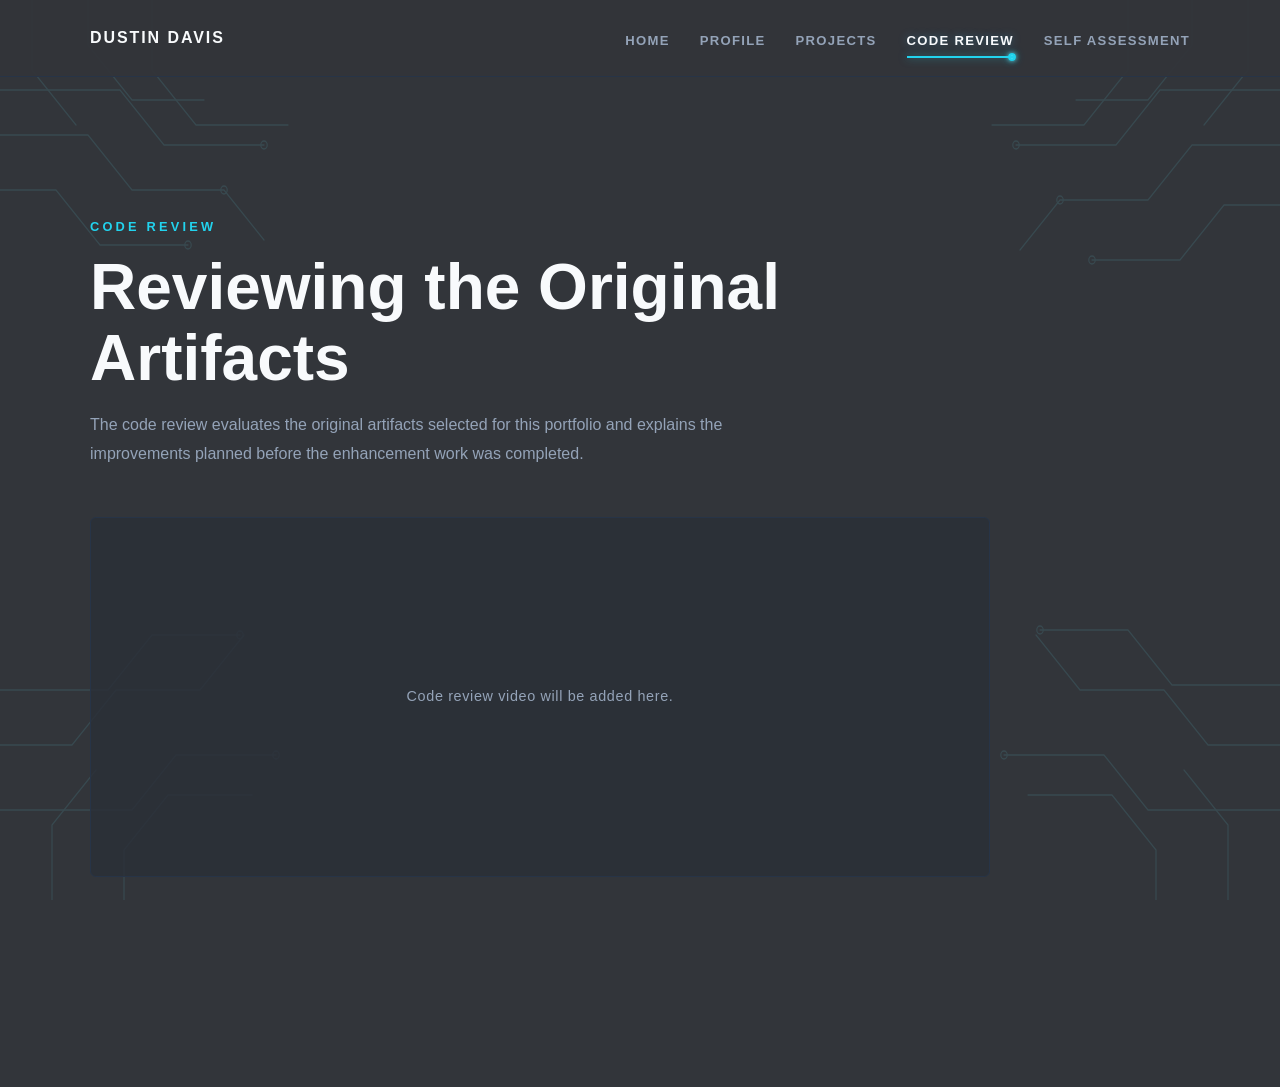
==== code-review.html @ 6fa39c14 "Add code review page and self assessment page" ====
<!DOCTYPE html>
<html lang="en">

<head>
    <meta charset="UTF-8">
    <meta name="viewport" content="width=device-width, initial-scale=1.0">

    <title>Code Review | Dustin Davis</title>

    <link rel="stylesheet" href="assets/css/styles.css">
</head>

<body>

    <!-- Main navigation used across the portfolio -->
    <header class="site-header">
        <div class="header-content">

            <!-- Small site name that stays visible across every page -->
            <a class="site-brand" href="index.html">
                Dustin Davis
            </a>

            <!-- Primary links for the main portfolio sections -->
            <nav class="main-navigation" aria-label="Main navigation">
                <a class="navigation-link" href="index.html">Home</a>
                <a class="navigation-link" href="index.html#profile">Profile</a>
                <a class="navigation-link" href="index.html#projects">Projects</a>
                <a class="navigation-link active" href="code-review.html">
                    Code Review
                </a>
                <a class="navigation-link" href="self-assessment.html">
                    Self Assessment
                </a>
            </nav>

        </div>
    </header>


    <main class="site-shell">

        <!-- Introduction to the capstone code review -->
        <section class="code-review-section">

            <div class="section-heading">

                <p class="system-label">
                    Code Review
                </p>

                <h1>
                    Reviewing the Original Artifacts
                </h1>

                <p class="section-description">
                    The code review evaluates the original artifacts selected
                    for this portfolio and explains the improvements planned
                    before the enhancement work was completed.
                </p>

            </div>

            <!-- The final code review video will be added here -->
            <div class="code-review-content">

                <p class="code-review-status">
                    Code review video will be added here.
                </p>

            </div>

        </section>

    </main>


    <script src="assets/js/main.js"></script>

</body>

</html>
---- assets/css/styles.css ----
/*================================================
    PROJECT ARCHIVE

    Main stylesheet for the ePortfolio.
    The sections are separated so the layout
    is easier to update as the site grows.
================================================*/


/*================================================
    Theme Colors

    Keeping the main colors in one place makes
    it easier to adjust the full site later.
================================================*/

:root {
    --background: #32353a;
    --panel: #161b22;
    --panel-border: #273447;

    --primary: #38bdf8;
    --secondary: #2563eb;
    --accent: #22d3ee;

    --text: #f8fafc;
    --muted: #94a3b8;
}


/*================================================
    Browser Reset

    Remove the default spacing so the layout
    starts from the same baseline in each browser.
================================================*/

* {
    margin: 0;
    padding: 0;
    box-sizing: border-box;
}


/*================================================
    Base Page Styling

    This sets the main background, text color,
    and default font used throughout the site.
================================================*/

body {
    min-height: 100vh;

    /* Keep the circuit design subtle so it does not compete with the content */
    background-color: var(--background);
    background-image: url("../images/circuit-background.svg");
    background-position: center top;
    background-repeat: no-repeat;
    background-size: 100% 100%;
    background-attachment: fixed;

    color: var(--text);
    font-family: Arial, Helvetica, sans-serif;
    line-height: 1.6;
}


/*================================================
    Main Page Container

    This keeps the page content centered and
    prevents it from stretching too wide.
================================================*/

.site-shell {
    width: min(1100px, calc(100% - 48px));
    margin: 0 auto;
    padding: 100px 0;
}


/*================================================
    Project Archive Label

    This small label introduces the visual theme
    before the main heading.
================================================*/

.system-label {
    color: var(--accent);
    font-size: 0.8rem;
    font-weight: bold;
    letter-spacing: 0.2rem;
    text-transform: uppercase;
}


/*================================================
    Main Heading

    This is the largest text on the page and will
    be used as the main introduction for the site.
================================================*/

h1 {
    margin-top: 15px;
    font-size: 4rem;
    line-height: 1.1;
}


/*================================================
    Introductory Text

    The lighter text color keeps this readable
    without competing with the main heading.
================================================*/

.intro-text {
    max-width: 700px;
    margin-top: 25px;
    color: var(--muted);
    line-height: 1.8;
}


/*================================================
    Site Header

    The header stays simple so visitors can quickly
    find the main sections of the portfolio.
================================================*/

.site-header {
    width: 100%;
    border-bottom: 1px solid var(--panel-border);
    background: rgba(50, 53, 58, 0.96);
}


/* Keep the navigation aligned with the rest of the page content */
.header-content {
    display: flex;
    align-items: center;
    justify-content: space-between;

    width: min(1100px, calc(100% - 48px));
    min-height: 76px;
    margin: 0 auto;
}


/* Use the name as the site identifier instead of adding a separate logo */
.site-brand {
    color: var(--text);
    font-size: 1rem;
    font-weight: bold;
    letter-spacing: 0.12rem;
    text-decoration: none;
    text-transform: uppercase;
}


/* Keep the main links together on the right side of the header */
.main-navigation {
    display: flex;
    align-items: center;
    gap: 30px;
}


/* Each navigation link has room underneath for the circuit line */
.navigation-link {
    position: relative;
    padding: 28px 0 24px;

    color: var(--muted);
    font-size: 0.82rem;
    font-weight: bold;
    letter-spacing: 0.08rem;
    text-decoration: none;
    text-transform: uppercase;

    transition:
        color 200ms ease,
        text-shadow 200ms ease;
}


/* Draw the circuit trace underneath the selected or hovered link */
.navigation-link::after {
    position: absolute;
    right: 0;
    bottom: 17px;
    left: 0;

    height: 2px;

    background: var(--accent);
    box-shadow: 0 0 8px rgba(34, 211, 238, 0.55);

    content: "";
    transform: scaleX(0);
    transform-origin: left;
    transition: transform 250ms ease;
}


/* Add a small connection point at the end of the circuit trace */
.navigation-link::before {
    position: absolute;
    right: -2px;
    bottom: 14px;

    width: 4px;
    height: 4px;

    border: 2px solid var(--accent);
    border-radius: 50%;
    background: radial-gradient(
        circle,
        #e0faff 0%,
        #67e8f9 35%,
        var(--accent) 70%
    );

    content: "";
    opacity: 0;
    transition: opacity 150ms ease 150ms;
}

/* Add a small glowing connection point at the end of the circuit trace */
.navigation-link::before {
    position: absolute;
    right: -2px;
    bottom: 14px;

    width: 4px;
    height: 4px;

    border: 2px solid var(--accent);
    border-radius: 50%;

    background: radial-gradient(
        circle,
        #e0faff 0%,
        #67e8f9 35%,
        var(--accent) 70%
    );

    box-shadow:
        0 0 4px rgba(103, 232, 249, 0.8),
        0 0 8px rgba(34, 211, 238, 0.45);

    content: "";
    opacity: 0;
    transition: opacity 150ms ease 150ms;
}

/* Light the circuit line when the link is active or selected */
.navigation-link:hover,
.navigation-link:focus-visible,
.navigation-link.active {
    color: var(--text);
    text-shadow: 0 0 8px rgba(56, 189, 248, 0.35);
}

.navigation-link:hover::after,
.navigation-link:focus-visible::after,
.navigation-link.active::after {
    transform: scaleX(1);
}

.navigation-link:hover::before,
.navigation-link:focus-visible::before,
.navigation-link.active::before {
    opacity: 1;
}


/*================================================
    Small Screen Navigation

    Allow the header to wrap instead of letting
    the links run outside the screen.
================================================*/

@media (max-width: 800px) {

    .header-content {
        align-items: flex-start;
        flex-direction: column;
        padding: 20px 0;
    }

    .main-navigation {
        flex-wrap: wrap;
        gap: 8px 22px;
        margin-top: 12px;
    }

    .navigation-link {
        padding: 10px 0 14px;
    }

    .navigation-link::after {
        bottom: 7px;
    }

    .navigation-link::before {
        bottom: 4px;
    }

}


/*================================================
    Home Page Introduction

    This section introduces who I am before
    directing visitors into the project archive.
================================================*/

.hero-section {
    max-width: 850px;
}


/* Keep the professional roles visible without competing with the name */
.hero-roles {
    display: flex;
    flex-wrap: wrap;
    gap: 10px;

    margin-top: 18px;

    color: var(--primary);
    font-size: 1.15rem;
    font-weight: bold;
    letter-spacing: 0.05rem;
}


/* Keep the main action buttons together below the introduction */
.hero-actions {
    display: flex;
    flex-wrap: wrap;
    gap: 18px;

    margin-top: 36px;
}


/* Shared button styling keeps both actions consistent */
.primary-button,
.secondary-button {
    position: relative;
    display: inline-flex;
    align-items: center;
    justify-content: center;

    min-height: 48px;
    padding: 0 24px;

    border: 1px solid var(--accent);
    border-radius: 4px;

    font-size: 0.82rem;
    font-weight: bold;
    letter-spacing: 0.08rem;
    text-decoration: none;
    text-transform: uppercase;

    transition:
        background 200ms ease,
        color 200ms ease,
        box-shadow 200ms ease,
        transform 200ms ease;
}


/* The primary action gets the stronger visual treatment */
.primary-button {
    background: var(--accent);
    color: #1f252b;
}


/* The secondary action stays quieter until it is selected */
.secondary-button {
    background: transparent;
    color: var(--text);
}


/* Lift the buttons slightly so the interaction feels responsive */
.primary-button:hover,
.primary-button:focus-visible,
.secondary-button:hover,
.secondary-button:focus-visible {
    transform: translateY(-2px);
    box-shadow: 0 0 14px rgba(34, 211, 238, 0.3);
}

.secondary-button:hover,
.secondary-button:focus-visible {
    background: rgba(34, 211, 238, 0.08);
}


/* Stack the actions on narrow screens so they stay easy to select */
@media (max-width: 600px) {

    .hero-actions {
        align-items: stretch;
        flex-direction: column;
    }

    .primary-button,
    .secondary-button {
        width: 100%;
    }

}


/*================================================
    Operator Profile

    This section gives visitors a quick overview
    of my background, experience, and current goals.
================================================*/

.profile-section {
    padding: 110px 0;
}


/* Keep section headings consistent throughout the portfolio */
.section-heading {
    max-width: 760px;
    margin-bottom: 42px;
}

.section-heading h2 {
    margin-top: 14px;

    font-size: clamp(2rem, 4vw, 3rem);
    line-height: 1.2;
}


/* Split the profile into a summary and quick reference details */
.profile-grid {
    display: grid;
    grid-template-columns: minmax(0, 1.25fr) minmax(280px, 0.75fr);
    gap: 42px;
}


/* Keep the profile paragraphs readable without stretching too wide */
.profile-summary {
    max-width: 720px;
}

.profile-summary p {
    color: var(--muted);
    line-height: 1.8;
}

.profile-summary p + p {
    margin-top: 18px;
}


/* Display key profile details in a clean console-style panel */
.profile-details {
    padding: 28px;

    border: 1px solid var(--panel-border);
    border-radius: 6px;
    background: rgba(42, 47, 56, 0.78);
}


/* Separate each detail without making the panel feel crowded */
.profile-item {
    display: flex;
    flex-direction: column;
    gap: 6px;

    padding: 18px 0;
    border-bottom: 1px solid var(--panel-border);
}

.profile-item:first-child {
    padding-top: 0;
}

.profile-item:last-child {
    padding-bottom: 0;
    border-bottom: 0;
}


/* Use the label as a small console heading */
.profile-label {
    color: var(--accent);
    font-size: 0.72rem;
    font-weight: bold;
    letter-spacing: 0.12rem;
    text-transform: uppercase;
}

.profile-value {
    color: var(--text);
    font-size: 1rem;
}


/* Stack the profile sections when there is not enough horizontal space */
@media (max-width: 850px) {

    .profile-grid {
        grid-template-columns: 1fr;
    }

}


/*================================================
    Project Archive

    These cards provide a quick overview of the
    three projects included in the final portfolio.
================================================*/

.projects-section {
    padding: 110px 0;
}


/* Add a little supporting text below the section heading */
.section-description {
    max-width: 720px;
    margin-top: 18px;

    color: var(--muted);
    line-height: 1.8;
}


/* Keep all three projects evenly spaced across larger screens */
.project-grid {
    display: grid;
    grid-template-columns: repeat(3, minmax(0, 1fr));
    gap: 24px;
}


/* Each project is treated like its own archive entry */
.project-card {
    display: flex;
    flex-direction: column;

    min-height: 370px;
    padding: 28px;

    border: 1px solid var(--panel-border);
    border-radius: 6px;
    background: rgba(42, 47, 56, 0.82);

    transition:
        border-color 200ms ease,
        box-shadow 200ms ease,
        transform 200ms ease;
}


/* Give the card a small response when someone moves over it */
.project-card:hover {
    border-color: var(--accent);
    box-shadow: 0 0 18px rgba(34, 211, 238, 0.12);
    transform: translateY(-4px);
}


/* Number and category work like archive metadata */
.project-card-header {
    display: flex;
    align-items: center;
    justify-content: space-between;
    gap: 16px;

    margin-bottom: 26px;
}

.project-number {
    color: var(--accent);
    font-size: 1.2rem;
    font-weight: bold;
}

.project-category {
    color: var(--muted);
    font-size: 0.68rem;
    font-weight: bold;
    letter-spacing: 0.08rem;
    text-align: right;
    text-transform: uppercase;
}


/* Keep project titles easy to find while scanning the page */
.project-card h3 {
    margin-bottom: 18px;

    color: var(--text);
    font-size: 1.5rem;
}


/* Let the description take the available space so links stay aligned */
.project-card p {
    flex-grow: 1;

    color: var(--muted);
    line-height: 1.75;
}


/* Simple circuit-style link at the bottom of each card */
.project-link {
    position: relative;

    align-self: flex-start;

    margin-top: 28px;
    padding-bottom: 7px;

    color: var(--accent);
    font-size: 0.78rem;
    font-weight: bold;
    letter-spacing: 0.08rem;
    text-decoration: none;
    text-transform: uppercase;
}


/* Reuse the circuit line idea from the navigation */
.project-link::after {
    position: absolute;
    right: 0;
    bottom: 0;
    left: 0;

    height: 2px;

    background: var(--accent);
    box-shadow: 0 0 8px rgba(34, 211, 238, 0.45);

    content: "";
    transform: scaleX(0);
    transform-origin: left;
    transition: transform 200ms ease;
}

.project-link:hover::after,
.project-link:focus-visible::after {
    transform: scaleX(1);
}


/* Drop to one column when the cards no longer have enough room */
@media (max-width: 900px) {

    .project-grid {
        grid-template-columns: 1fr;
    }

    .project-card {
        min-height: auto;
    }

}


/*================================================
    Professional Self Assessment

    This page provides space for the full reflection
    without making the home page too crowded.
================================================*/

.assessment-section {
    padding: 40px 0 110px;
}


/* Keep the assessment comfortable to read on larger screens */
.assessment-content {
    max-width: 850px;
    margin-top: 48px;
    padding: 36px;

    border: 1px solid var(--panel-border);
    border-radius: 6px;
    background: rgba(42, 47, 56, 0.82);
}

.assessment-content p {
    color: var(--muted);
    line-height: 1.9;
}


/* Reduce the panel spacing on smaller screens */
@media (max-width: 600px) {

    .assessment-content {
        padding: 24px;
    }

}


/*================================================
    Code Review

    This page will contain the capstone code review
    and supporting information for the three artifacts.
================================================*/

.code-review-section {
    padding: 40px 0 110px;
}


/* Reserve a clear area for the final code review video */
.code-review-content {
    display: flex;
    align-items: center;
    justify-content: center;

    min-height: 360px;
    max-width: 900px;
    margin-top: 48px;
    padding: 36px;

    border: 1px solid var(--panel-border);
    border-radius: 6px;
    background: rgba(42, 47, 56, 0.82);
}


/* Temporary message until the final video is connected */
.code-review-status {
    color: var(--muted);
    font-size: 0.9rem;
    letter-spacing: 0.04rem;
    text-align: center;
}
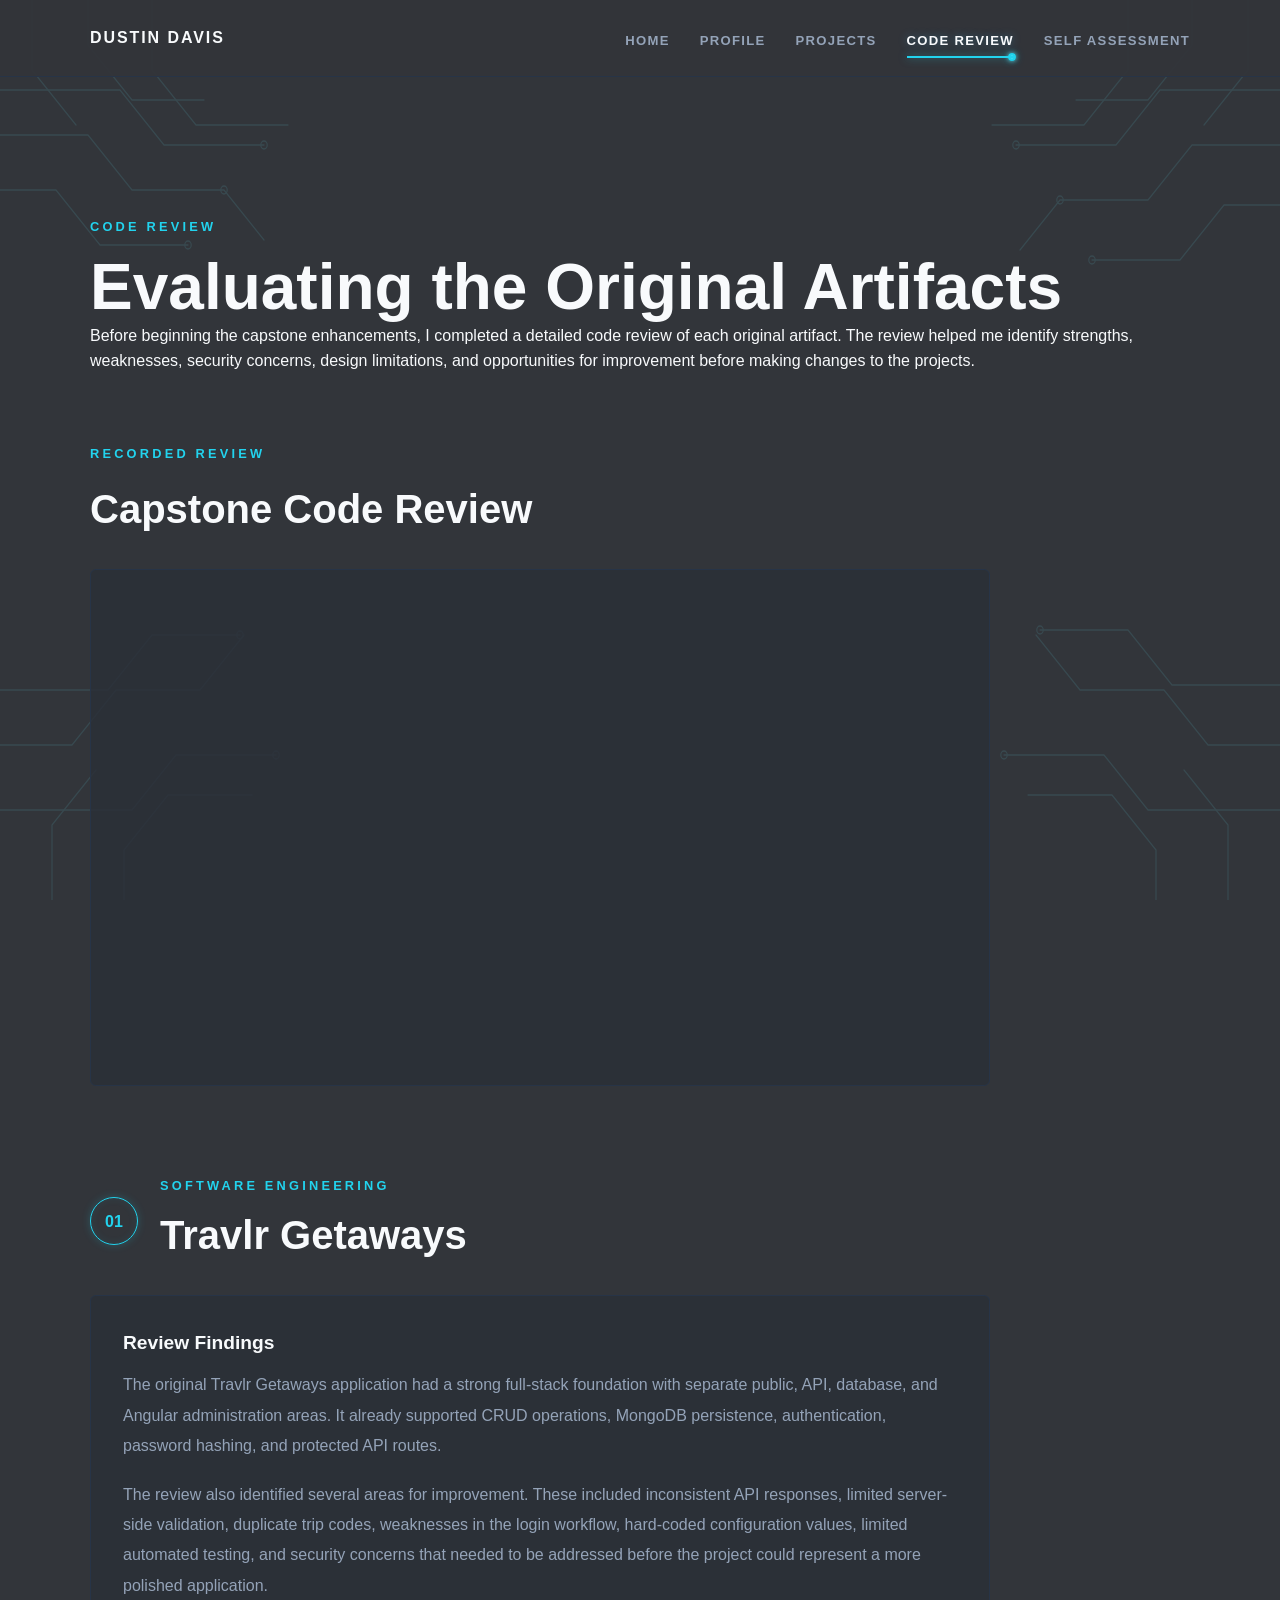
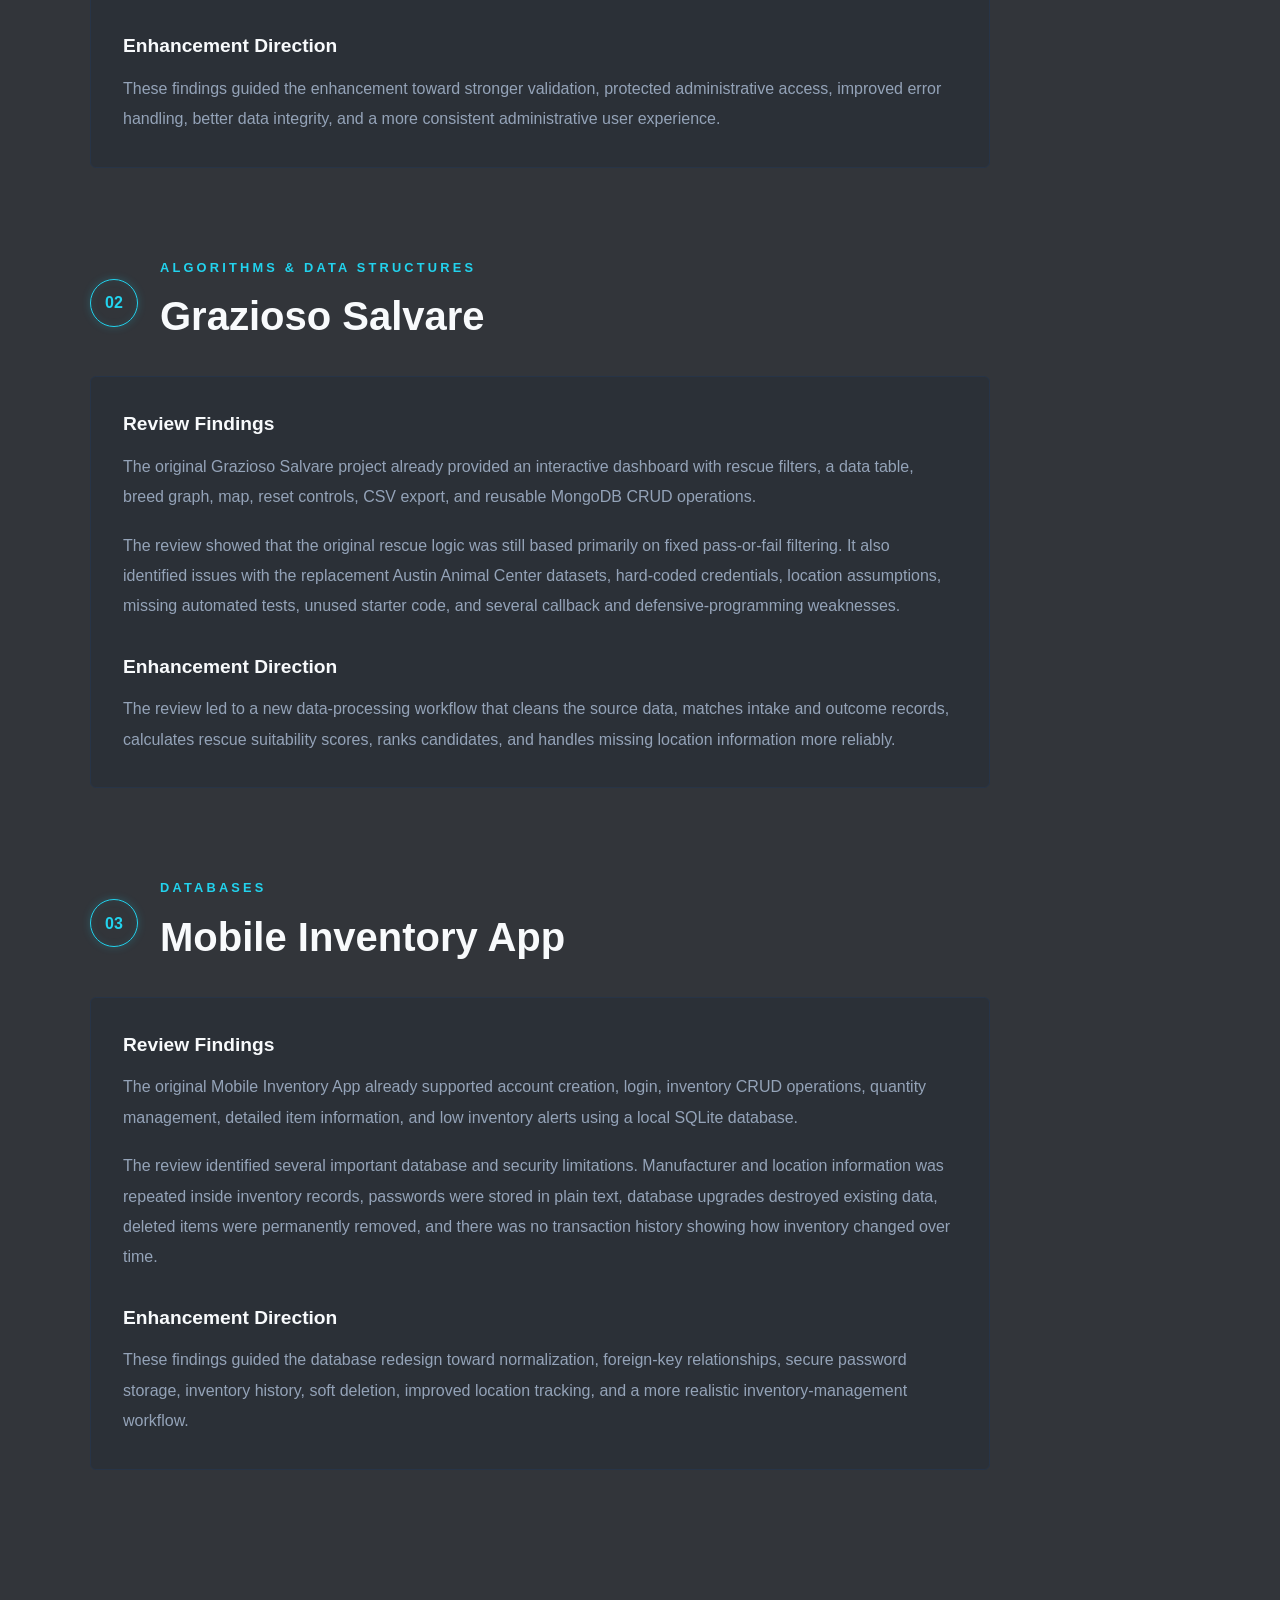
==== commit 2f2beccb: "Build artifact pages and code review section" ====
--- a/code-review.html
+++ b/code-review.html
@@ -8,11 +8,20 @@
     <title>Code Review | Dustin Davis</title>
 
     <link rel="stylesheet" href="assets/css/styles.css">
+    <link rel="stylesheet" href="assets/css/code-review.css">
 </head>
 
 <body>
 
-    <!-- Main navigation used across the portfolio -->
+
+    <!--================================================
+        Main Navigation
+
+        Shared navigation used across the portfolio.
+    ================================================-->
+
+    <!-- #region MAIN NAVIGATION -->
+
     <header class="site-header">
         <div class="header-content">
 
@@ -23,24 +32,47 @@
 
             <!-- Primary links for the main portfolio sections -->
             <nav class="main-navigation" aria-label="Main navigation">
-                <a class="navigation-link" href="index.html">Home</a>
-                <a class="navigation-link" href="index.html#profile">Profile</a>
-                <a class="navigation-link" href="index.html#projects">Projects</a>
+
+                <a class="navigation-link" href="index.html">
+                    Home
+                </a>
+
+                <a class="navigation-link" href="index.html#profile">
+                    Profile
+                </a>
+
+                <a class="navigation-link" href="index.html#projects">
+                    Projects
+                </a>
+
                 <a class="navigation-link active" href="code-review.html">
                     Code Review
                 </a>
+
                 <a class="navigation-link" href="self-assessment.html">
                     Self Assessment
                 </a>
+
             </nav>
 
         </div>
     </header>
 
+    <!-- #endregion -->
+
 
     <main class="site-shell">
 
-        <!-- Introduction to the capstone code review -->
+
+        <!--================================================
+            Code Review Introduction
+
+            This section explains the purpose of the code
+            review and how it guided the capstone enhancements.
+        ================================================-->
+
+        <!-- #region CODE REVIEW INTRODUCTION -->
+
         <section class="code-review-section">
 
             <div class="section-heading">
@@ -50,33 +82,295 @@
                 </p>
 
                 <h1>
-                    Reviewing the Original Artifacts
+                    Evaluating the Original Artifacts
                 </h1>
 
                 <p class="section-description">
-                    The code review evaluates the original artifacts selected
-                    for this portfolio and explains the improvements planned
-                    before the enhancement work was completed.
+                    Before beginning the capstone enhancements, I completed a
+                    detailed code review of each original artifact. The review
+                    helped me identify strengths, weaknesses, security concerns,
+                    design limitations, and opportunities for improvement before
+                    making changes to the projects.
                 </p>
 
             </div>
 
-            <!-- The final code review video will be added here -->
-            <div class="code-review-content">
-
-                <p class="code-review-status">
-                    Code review video will be added here.
+            <!-- #endregion -->
+
+
+            <!--================================================
+                Code Review Video
+
+                The recorded code review walks through the
+                original artifacts and planned improvements.
+            ================================================-->
+
+            <!-- #region CODE REVIEW VIDEO -->
+
+            <section class="review-video-section">
+
+                <p class="system-label">
+                    Recorded Review
                 </p>
 
-            </div>
+                <h2>
+                    Capstone Code Review
+                </h2>
+
+                <div class="code-review-content">
+
+                    <iframe class="code-review-video" src="https://www.youtube.com/embed/n9FA2oyy4iw"
+                        title="Milestone One Capstone Code Review"
+                        allow="accelerometer; autoplay; clipboard-write; encrypted-media; gyroscope; picture-in-picture; web-share"
+                        allowfullscreen>
+                    </iframe>
+
+                </div>
+
+            </section>
+
+            <!-- #endregion -->
+
+
+            <!--================================================
+                Travlr Getaways Review
+
+                Main findings from the software engineering
+                review of the original Travlr application.
+            ================================================-->
+
+            <!-- #region TRAVLR CODE REVIEW -->
+
+            <section class="artifact-review">
+
+                <div class="artifact-review-heading">
+
+                    <span class="review-number">
+                        01
+                    </span>
+
+                    <div>
+
+                        <p class="system-label">
+                            Software Engineering
+                        </p>
+
+                        <h2>
+                            Travlr Getaways
+                        </h2>
+
+                    </div>
+
+                </div>
+
+                <div class="review-panel">
+
+                    <h3>
+                        Review Findings
+                    </h3>
+
+                    <p>
+                        The original Travlr Getaways application had a strong
+                        full-stack foundation with separate public, API,
+                        database, and Angular administration areas. It already
+                        supported CRUD operations, MongoDB persistence,
+                        authentication, password hashing, and protected API
+                        routes.
+                    </p>
+
+                    <p>
+                        The review also identified several areas for
+                        improvement. These included inconsistent API responses,
+                        limited server-side validation, duplicate trip codes,
+                        weaknesses in the login workflow, hard-coded
+                        configuration values, limited automated testing, and
+                        security concerns that needed to be addressed before
+                        the project could represent a more polished
+                        application.
+                    </p>
+
+                    <h3>
+                        Enhancement Direction
+                    </h3>
+
+                    <p>
+                        These findings guided the enhancement toward stronger
+                        validation, protected administrative access, improved
+                        error handling, better data integrity, and a more
+                        consistent administrative user experience.
+                    </p>
+
+                </div>
+
+            </section>
+
+            <!-- #endregion -->
+
+
+            <!--================================================
+                Grazioso Salvare Review
+
+                Main findings from the algorithms and data
+                structures review of the original dashboard.
+            ================================================-->
+
+            <!-- #region GRAZIOSO CODE REVIEW -->
+
+            <section class="artifact-review">
+
+                <div class="artifact-review-heading">
+
+                    <span class="review-number">
+                        02
+                    </span>
+
+                    <div>
+
+                        <p class="system-label">
+                            Algorithms &amp; Data Structures
+                        </p>
+
+                        <h2>
+                            Grazioso Salvare
+                        </h2>
+
+                    </div>
+
+                </div>
+
+                <div class="review-panel">
+
+                    <h3>
+                        Review Findings
+                    </h3>
+
+                    <p>
+                        The original Grazioso Salvare project already provided
+                        an interactive dashboard with rescue filters, a data
+                        table, breed graph, map, reset controls, CSV export,
+                        and reusable MongoDB CRUD operations.
+                    </p>
+
+                    <p>
+                        The review showed that the original rescue logic was
+                        still based primarily on fixed pass-or-fail filtering.
+                        It also identified issues with the replacement Austin
+                        Animal Center datasets, hard-coded credentials,
+                        location assumptions, missing automated tests, unused
+                        starter code, and several callback and
+                        defensive-programming weaknesses.
+                    </p>
+
+                    <h3>
+                        Enhancement Direction
+                    </h3>
+
+                    <p>
+                        The review led to a new data-processing workflow that
+                        cleans the source data, matches intake and outcome
+                        records, calculates rescue suitability scores, ranks
+                        candidates, and handles missing location information
+                        more reliably.
+                    </p>
+
+                </div>
+
+            </section>
+
+            <!-- #endregion -->
+
+
+            <!--================================================
+                Mobile Inventory App Review
+
+                Main findings from the database review of
+                the original Android inventory application.
+            ================================================-->
+
+            <!-- #region MOBILE INVENTORY CODE REVIEW -->
+
+            <section class="artifact-review">
+
+                <div class="artifact-review-heading">
+
+                    <span class="review-number">
+                        03
+                    </span>
+
+                    <div>
+
+                        <p class="system-label">
+                            Databases
+                        </p>
+
+                        <h2>
+                            Mobile Inventory App
+                        </h2>
+
+                    </div>
+
+                </div>
+
+                <div class="review-panel">
+
+                    <h3>
+                        Review Findings
+                    </h3>
+
+                    <p>
+                        The original Mobile Inventory App already supported
+                        account creation, login, inventory CRUD operations,
+                        quantity management, detailed item information, and
+                        low inventory alerts using a local SQLite database.
+                    </p>
+
+                    <p>
+                        The review identified several important database and
+                        security limitations. Manufacturer and location
+                        information was repeated inside inventory records,
+                        passwords were stored in plain text, database upgrades
+                        destroyed existing data, deleted items were
+                        permanently removed, and there was no transaction
+                        history showing how inventory changed over time.
+                    </p>
+
+                    <h3>
+                        Enhancement Direction
+                    </h3>
+
+                    <p>
+                        These findings guided the database redesign toward
+                        normalization, foreign-key relationships, secure
+                        password storage, inventory history, soft deletion,
+                        improved location tracking, and a more realistic
+                        inventory-management workflow.
+                    </p>
+
+                </div>
+
+            </section>
+
+            <!-- #endregion -->
+
 
         </section>
 
     </main>
 
 
+    <!--================================================
+        JavaScript
+
+        Shared site functionality is loaded here.
+    ================================================-->
+
+    <!-- #region JAVASCRIPT -->
+
     <script src="assets/js/main.js"></script>
 
+    <!-- #endregion -->
+
+
 </body>
 
 </html>
--- a/assets/css/styles.css
+++ b/assets/css/styles.css
@@ -13,6 +13,8 @@
     Keeping the main colors in one place makes
     it easier to adjust the full site later.
 ================================================*/
+
+/* #region THEME COLORS */
 
 :root {
     --background: #32353a;
@@ -27,6 +29,7 @@
     --muted: #94a3b8;
 }
 
+/* #endregion */
 
 /*================================================
     Browser Reset
@@ -34,6 +37,8 @@
     Remove the default spacing so the layout
     starts from the same baseline in each browser.
 ================================================*/
+
+/* #region BROWSER RESET */
 
 * {
     margin: 0;
@@ -41,6 +46,7 @@
     box-sizing: border-box;
 }
 
+/* #endregion */
 
 /*================================================
     Base Page Styling
@@ -48,6 +54,8 @@
     This sets the main background, text color,
     and default font used throughout the site.
 ================================================*/
+
+/* #region BASE PAGE STYLING */
 
 body {
     min-height: 100vh;
@@ -65,6 +73,7 @@
     line-height: 1.6;
 }
 
+/* #endregion */
 
 /*================================================
     Main Page Container
@@ -72,6 +81,8 @@
     This keeps the page content centered and
     prevents it from stretching too wide.
 ================================================*/
+
+/* #region MAIN PAGE CONTAINER */
 
 .site-shell {
     width: min(1100px, calc(100% - 48px));
@@ -79,6 +90,7 @@
     padding: 100px 0;
 }
 
+/* #endregion */
 
 /*================================================
     Project Archive Label
@@ -86,6 +98,8 @@
     This small label introduces the visual theme
     before the main heading.
 ================================================*/
+
+/* #region PROJECT ARCHIVE LABEL */
 
 .system-label {
     color: var(--accent);
@@ -95,6 +109,7 @@
     text-transform: uppercase;
 }
 
+/* #endregion */
 
 /*================================================
     Main Heading
@@ -102,6 +117,8 @@
     This is the largest text on the page and will
     be used as the main introduction for the site.
 ================================================*/
+
+/* #region MAIN HEADING */
 
 h1 {
     margin-top: 15px;
@@ -109,6 +126,7 @@
     line-height: 1.1;
 }
 
+/* #endregion */
 
 /*================================================
     Introductory Text
@@ -116,6 +134,8 @@
     The lighter text color keeps this readable
     without competing with the main heading.
 ================================================*/
+
+/* #region INTRODUCTORY TEXT */
 
 .intro-text {
     max-width: 700px;
@@ -124,6 +144,7 @@
     line-height: 1.8;
 }
 
+/* #endregion */
 
 /*================================================
     Site Header
@@ -131,6 +152,8 @@
     The header stays simple so visitors can quickly
     find the main sections of the portfolio.
 ================================================*/
+
+/* #region SITE HEADER */
 
 .site-header {
     width: 100%;
@@ -278,6 +301,7 @@
     opacity: 1;
 }
 
+/* #endregion */
 
 /*================================================
     Small Screen Navigation
@@ -285,6 +309,8 @@
     Allow the header to wrap instead of letting
     the links run outside the screen.
 ================================================*/
+
+/* #region SMALL SCREEN NAVIGATION */
 
 @media (max-width: 800px) {
 
@@ -314,450 +340,4 @@
 
 }
 
-
-/*================================================
-    Home Page Introduction
-
-    This section introduces who I am before
-    directing visitors into the project archive.
-================================================*/
-
-.hero-section {
-    max-width: 850px;
-}
-
-
-/* Keep the professional roles visible without competing with the name */
-.hero-roles {
-    display: flex;
-    flex-wrap: wrap;
-    gap: 10px;
-
-    margin-top: 18px;
-
-    color: var(--primary);
-    font-size: 1.15rem;
-    font-weight: bold;
-    letter-spacing: 0.05rem;
-}
-
-
-/* Keep the main action buttons together below the introduction */
-.hero-actions {
-    display: flex;
-    flex-wrap: wrap;
-    gap: 18px;
-
-    margin-top: 36px;
-}
-
-
-/* Shared button styling keeps both actions consistent */
-.primary-button,
-.secondary-button {
-    position: relative;
-    display: inline-flex;
-    align-items: center;
-    justify-content: center;
-
-    min-height: 48px;
-    padding: 0 24px;
-
-    border: 1px solid var(--accent);
-    border-radius: 4px;
-
-    font-size: 0.82rem;
-    font-weight: bold;
-    letter-spacing: 0.08rem;
-    text-decoration: none;
-    text-transform: uppercase;
-
-    transition:
-        background 200ms ease,
-        color 200ms ease,
-        box-shadow 200ms ease,
-        transform 200ms ease;
-}
-
-
-/* The primary action gets the stronger visual treatment */
-.primary-button {
-    background: var(--accent);
-    color: #1f252b;
-}
-
-
-/* The secondary action stays quieter until it is selected */
-.secondary-button {
-    background: transparent;
-    color: var(--text);
-}
-
-
-/* Lift the buttons slightly so the interaction feels responsive */
-.primary-button:hover,
-.primary-button:focus-visible,
-.secondary-button:hover,
-.secondary-button:focus-visible {
-    transform: translateY(-2px);
-    box-shadow: 0 0 14px rgba(34, 211, 238, 0.3);
-}
-
-.secondary-button:hover,
-.secondary-button:focus-visible {
-    background: rgba(34, 211, 238, 0.08);
-}
-
-
-/* Stack the actions on narrow screens so they stay easy to select */
-@media (max-width: 600px) {
-
-    .hero-actions {
-        align-items: stretch;
-        flex-direction: column;
-    }
-
-    .primary-button,
-    .secondary-button {
-        width: 100%;
-    }
-
-}
-
-
-/*================================================
-    Operator Profile
-
-    This section gives visitors a quick overview
-    of my background, experience, and current goals.
-================================================*/
-
-.profile-section {
-    padding: 110px 0;
-}
-
-
-/* Keep section headings consistent throughout the portfolio */
-.section-heading {
-    max-width: 760px;
-    margin-bottom: 42px;
-}
-
-.section-heading h2 {
-    margin-top: 14px;
-
-    font-size: clamp(2rem, 4vw, 3rem);
-    line-height: 1.2;
-}
-
-
-/* Split the profile into a summary and quick reference details */
-.profile-grid {
-    display: grid;
-    grid-template-columns: minmax(0, 1.25fr) minmax(280px, 0.75fr);
-    gap: 42px;
-}
-
-
-/* Keep the profile paragraphs readable without stretching too wide */
-.profile-summary {
-    max-width: 720px;
-}
-
-.profile-summary p {
-    color: var(--muted);
-    line-height: 1.8;
-}
-
-.profile-summary p + p {
-    margin-top: 18px;
-}
-
-
-/* Display key profile details in a clean console-style panel */
-.profile-details {
-    padding: 28px;
-
-    border: 1px solid var(--panel-border);
-    border-radius: 6px;
-    background: rgba(42, 47, 56, 0.78);
-}
-
-
-/* Separate each detail without making the panel feel crowded */
-.profile-item {
-    display: flex;
-    flex-direction: column;
-    gap: 6px;
-
-    padding: 18px 0;
-    border-bottom: 1px solid var(--panel-border);
-}
-
-.profile-item:first-child {
-    padding-top: 0;
-}
-
-.profile-item:last-child {
-    padding-bottom: 0;
-    border-bottom: 0;
-}
-
-
-/* Use the label as a small console heading */
-.profile-label {
-    color: var(--accent);
-    font-size: 0.72rem;
-    font-weight: bold;
-    letter-spacing: 0.12rem;
-    text-transform: uppercase;
-}
-
-.profile-value {
-    color: var(--text);
-    font-size: 1rem;
-}
-
-
-/* Stack the profile sections when there is not enough horizontal space */
-@media (max-width: 850px) {
-
-    .profile-grid {
-        grid-template-columns: 1fr;
-    }
-
-}
-
-
-/*================================================
-    Project Archive
-
-    These cards provide a quick overview of the
-    three projects included in the final portfolio.
-================================================*/
-
-.projects-section {
-    padding: 110px 0;
-}
-
-
-/* Add a little supporting text below the section heading */
-.section-description {
-    max-width: 720px;
-    margin-top: 18px;
-
-    color: var(--muted);
-    line-height: 1.8;
-}
-
-
-/* Keep all three projects evenly spaced across larger screens */
-.project-grid {
-    display: grid;
-    grid-template-columns: repeat(3, minmax(0, 1fr));
-    gap: 24px;
-}
-
-
-/* Each project is treated like its own archive entry */
-.project-card {
-    display: flex;
-    flex-direction: column;
-
-    min-height: 370px;
-    padding: 28px;
-
-    border: 1px solid var(--panel-border);
-    border-radius: 6px;
-    background: rgba(42, 47, 56, 0.82);
-
-    transition:
-        border-color 200ms ease,
-        box-shadow 200ms ease,
-        transform 200ms ease;
-}
-
-
-/* Give the card a small response when someone moves over it */
-.project-card:hover {
-    border-color: var(--accent);
-    box-shadow: 0 0 18px rgba(34, 211, 238, 0.12);
-    transform: translateY(-4px);
-}
-
-
-/* Number and category work like archive metadata */
-.project-card-header {
-    display: flex;
-    align-items: center;
-    justify-content: space-between;
-    gap: 16px;
-
-    margin-bottom: 26px;
-}
-
-.project-number {
-    color: var(--accent);
-    font-size: 1.2rem;
-    font-weight: bold;
-}
-
-.project-category {
-    color: var(--muted);
-    font-size: 0.68rem;
-    font-weight: bold;
-    letter-spacing: 0.08rem;
-    text-align: right;
-    text-transform: uppercase;
-}
-
-
-/* Keep project titles easy to find while scanning the page */
-.project-card h3 {
-    margin-bottom: 18px;
-
-    color: var(--text);
-    font-size: 1.5rem;
-}
-
-
-/* Let the description take the available space so links stay aligned */
-.project-card p {
-    flex-grow: 1;
-
-    color: var(--muted);
-    line-height: 1.75;
-}
-
-
-/* Simple circuit-style link at the bottom of each card */
-.project-link {
-    position: relative;
-
-    align-self: flex-start;
-
-    margin-top: 28px;
-    padding-bottom: 7px;
-
-    color: var(--accent);
-    font-size: 0.78rem;
-    font-weight: bold;
-    letter-spacing: 0.08rem;
-    text-decoration: none;
-    text-transform: uppercase;
-}
-
-
-/* Reuse the circuit line idea from the navigation */
-.project-link::after {
-    position: absolute;
-    right: 0;
-    bottom: 0;
-    left: 0;
-
-    height: 2px;
-
-    background: var(--accent);
-    box-shadow: 0 0 8px rgba(34, 211, 238, 0.45);
-
-    content: "";
-    transform: scaleX(0);
-    transform-origin: left;
-    transition: transform 200ms ease;
-}
-
-.project-link:hover::after,
-.project-link:focus-visible::after {
-    transform: scaleX(1);
-}
-
-
-/* Drop to one column when the cards no longer have enough room */
-@media (max-width: 900px) {
-
-    .project-grid {
-        grid-template-columns: 1fr;
-    }
-
-    .project-card {
-        min-height: auto;
-    }
-
-}
-
-
-/*================================================
-    Professional Self Assessment
-
-    This page provides space for the full reflection
-    without making the home page too crowded.
-================================================*/
-
-.assessment-section {
-    padding: 40px 0 110px;
-}
-
-
-/* Keep the assessment comfortable to read on larger screens */
-.assessment-content {
-    max-width: 850px;
-    margin-top: 48px;
-    padding: 36px;
-
-    border: 1px solid var(--panel-border);
-    border-radius: 6px;
-    background: rgba(42, 47, 56, 0.82);
-}
-
-.assessment-content p {
-    color: var(--muted);
-    line-height: 1.9;
-}
-
-
-/* Reduce the panel spacing on smaller screens */
-@media (max-width: 600px) {
-
-    .assessment-content {
-        padding: 24px;
-    }
-
-}
-
-
-/*================================================
-    Code Review
-
-    This page will contain the capstone code review
-    and supporting information for the three artifacts.
-================================================*/
-
-.code-review-section {
-    padding: 40px 0 110px;
-}
-
-
-/* Reserve a clear area for the final code review video */
-.code-review-content {
-    display: flex;
-    align-items: center;
-    justify-content: center;
-
-    min-height: 360px;
-    max-width: 900px;
-    margin-top: 48px;
-    padding: 36px;
-
-    border: 1px solid var(--panel-border);
-    border-radius: 6px;
-    background: rgba(42, 47, 56, 0.82);
-}
-
-
-/* Temporary message until the final video is connected */
-.code-review-status {
-    color: var(--muted);
-    font-size: 0.9rem;
-    letter-spacing: 0.04rem;
-    text-align: center;
-}
+/* #endregion */
--- a/assets/css/code-review.css
+++ b/assets/css/code-review.css
@@ -0,0 +1,148 @@
+/*================================================
+    Code Review
+
+    This page presents the recorded review and
+    summarizes the findings from each artifact.
+================================================*/
+
+/* #region CODE REVIEW */
+
+.code-review-section {
+    padding: 40px 0 110px;
+}
+
+
+/* Give the recorded review its own space near the top of the page */
+.review-video-section {
+    margin-top: 70px;
+}
+
+.review-video-section h2 {
+    margin-top: 12px;
+
+    font-size: clamp(1.8rem, 4vw, 2.5rem);
+}
+
+
+/* Frame the embedded review video without adding unnecessary empty space */
+.code-review-content {
+    max-width: 900px;
+    margin-top: 28px;
+    padding: 12px;
+
+    border: 1px solid var(--panel-border);
+    border-radius: 6px;
+
+    background: rgba(42, 47, 56, 0.82);
+}
+
+
+/* Keep the embedded review video responsive on different screen sizes */
+.code-review-video {
+    display: block;
+
+    width: 100%;
+    aspect-ratio: 16 / 9;
+
+    border: 0;
+    border-radius: 4px;
+}
+
+
+/* Separate each artifact review into its own major section */
+.artifact-review {
+    margin-top: 90px;
+}
+
+
+/* Number and artifact title work like review metadata */
+.artifact-review-heading {
+    display: flex;
+    align-items: center;
+    gap: 22px;
+}
+
+.review-number {
+    display: flex;
+    align-items: center;
+    justify-content: center;
+
+    width: 48px;
+    height: 48px;
+
+    border: 1px solid var(--accent);
+    border-radius: 50%;
+
+    color: var(--accent);
+    font-size: 1rem;
+    font-weight: bold;
+
+    box-shadow:
+        0 0 8px rgba(34, 211, 238, 0.22),
+        inset 0 0 8px rgba(34, 211, 238, 0.08);
+}
+
+.artifact-review-heading h2 {
+    margin-top: 6px;
+
+    font-size: clamp(1.8rem, 4vw, 2.5rem);
+}
+
+
+/* Main reading panel for the findings from each code review */
+.review-panel {
+    max-width: 900px;
+    margin-top: 28px;
+    padding: 32px;
+
+    border: 1px solid var(--panel-border);
+    border-radius: 6px;
+
+    background: rgba(42, 47, 56, 0.82);
+}
+
+
+/* Break up the findings without making the page feel like a report */
+.review-panel h3 {
+    margin-top: 30px;
+    margin-bottom: 12px;
+
+    color: var(--text);
+    font-size: 1.2rem;
+}
+
+.review-panel h3:first-child {
+    margin-top: 0;
+}
+
+
+/* Keep the review summaries comfortable to read */
+.review-panel p {
+    color: var(--muted);
+    line-height: 1.9;
+}
+
+.review-panel p + p {
+    margin-top: 18px;
+}
+
+
+/* Adjust spacing when the page gets narrow */
+@media (max-width: 600px) {
+
+    .code-review-content,
+    .review-panel {
+        padding: 24px;
+    }
+
+    .artifact-review-heading {
+        align-items: flex-start;
+    }
+
+    .review-number {
+        flex-shrink: 0;
+    }
+
+}
+
+/* #endregion */
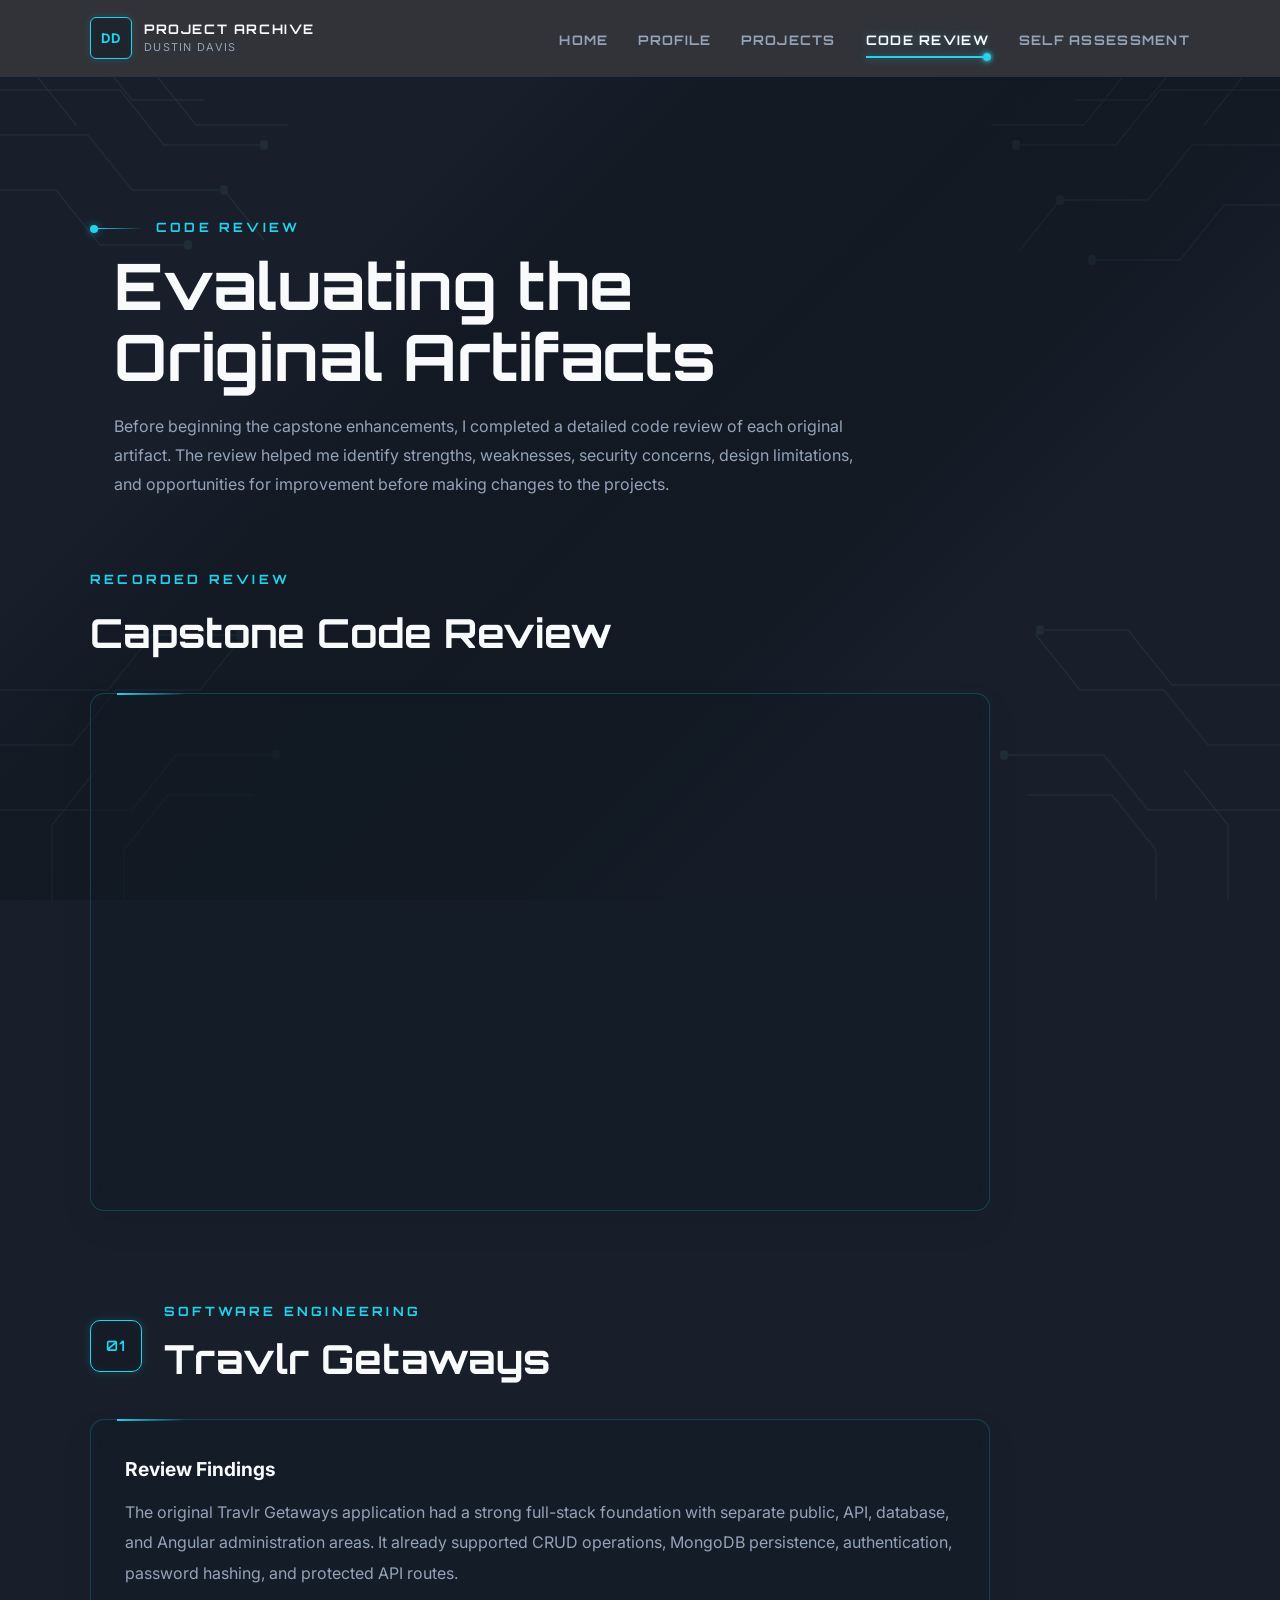
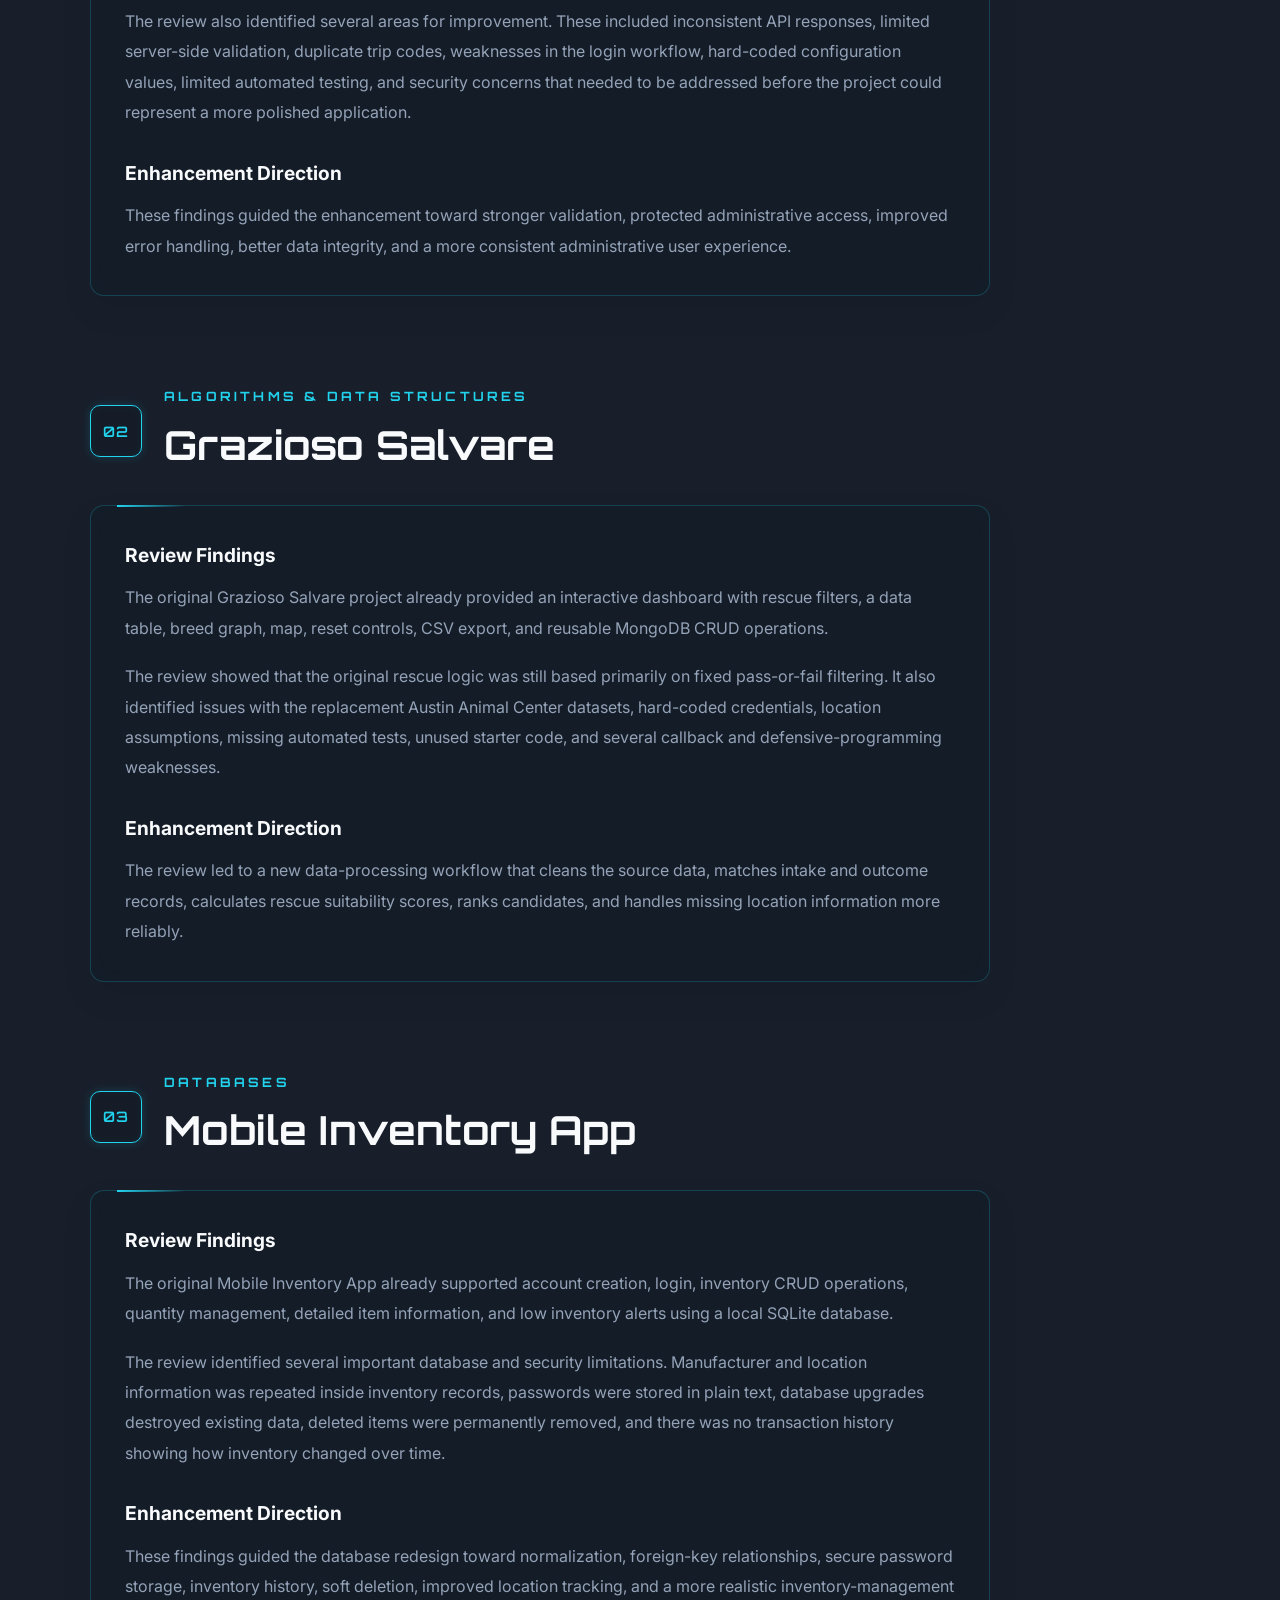
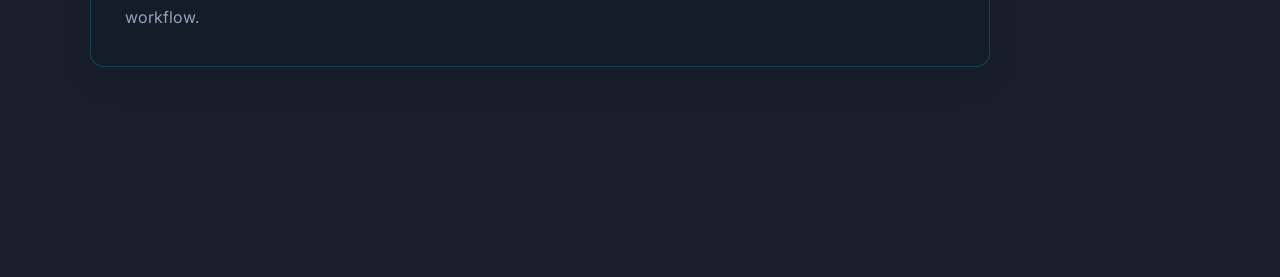
==== commit 0b847166: "Update code review page styling" ====
--- a/code-review.html
+++ b/code-review.html
@@ -7,6 +7,13 @@
 
     <title>Code Review | Dustin Davis</title>
 
+    <link rel="preconnect" href="https://fonts.googleapis.com">
+    <link rel="preconnect" href="https://fonts.gstatic.com" crossorigin>
+
+    <link
+        href="https://fonts.googleapis.com/css2?family=Inter:wght@400;500;600;700&family=Orbitron:wght@500;600;700&display=swap"
+        rel="stylesheet">
+
     <link rel="stylesheet" href="assets/css/styles.css">
     <link rel="stylesheet" href="assets/css/code-review.css">
 </head>
@@ -23,12 +30,30 @@
     <!-- #region MAIN NAVIGATION -->
 
     <header class="site-header">
+
         <div class="header-content">
 
-            <!-- Small site name that stays visible across every page -->
-            <a class="site-brand" href="index.html">
-                Dustin Davis
+            <!-- Project Archive branding stays visible across every page -->
+            <a class="site-brand" href="index.html" aria-label="Project Archive home">
+
+                <span class="brand-mark">
+                    DD
+                </span>
+
+                <span class="brand-copy">
+
+                    <strong>
+                        Project Archive
+                    </strong>
+
+                    <span>
+                        Dustin Davis
+                    </span>
+
+                </span>
+
             </a>
+
 
             <!-- Primary links for the main portfolio sections -->
             <nav class="main-navigation" aria-label="Main navigation">
@@ -56,6 +81,7 @@
             </nav>
 
         </div>
+
     </header>
 
     <!-- #endregion -->
@@ -119,7 +145,9 @@
 
                 <div class="code-review-content">
 
-                    <iframe class="code-review-video" src="https://www.youtube.com/embed/n9FA2oyy4iw"
+                    <iframe
+                        class="code-review-video"
+                        src="https://www.youtube.com/embed/n9FA2oyy4iw"
                         title="Milestone One Capstone Code Review"
                         allow="accelerometer; autoplay; clipboard-write; encrypted-media; gyroscope; picture-in-picture; web-share"
                         allowfullscreen>
--- a/assets/css/styles.css
+++ b/assets/css/styles.css
@@ -17,7 +17,7 @@
 /* #region THEME COLORS */
 
 :root {
-    --background: #32353a;
+    --background: #181f2b;
     --panel: #161b22;
     --panel-border: #273447;
 
@@ -62,14 +62,24 @@
 
     /* Keep the circuit design subtle so it does not compete with the content */
     background-color: var(--background);
-    background-image: url("../images/circuit-background.svg");
+    background-image:
+        linear-gradient(135deg,
+            rgba(8, 12, 18, 0.02) 28%,
+            rgba(8, 12, 18, 0.25) 35%,
+            rgba(8, 12, 18, 0.28) 42%,
+            rgba(8, 12, 18, 0.30) 51%,
+            rgba(8, 12, 18, 0.28) 58%,
+            rgba(8, 12, 18, 0.25) 65%,
+            rgba(8, 12, 18, 0.02) 72%),
+        url("../images/circuit-background.svg");
+
     background-position: center top;
     background-repeat: no-repeat;
     background-size: 100% 100%;
     background-attachment: fixed;
 
     color: var(--text);
-    font-family: Arial, Helvetica, sans-serif;
+    font-family: "Inter", Arial, sans-serif;
     line-height: 1.6;
 }
 
@@ -105,6 +115,7 @@
     color: var(--accent);
     font-size: 0.8rem;
     font-weight: bold;
+    font-family: "Orbitron", sans-serif;
     letter-spacing: 0.2rem;
     text-transform: uppercase;
 }
@@ -174,14 +185,87 @@
 }
 
 
-/* Use the name as the site identifier instead of adding a separate logo */
+/* Keep the Project Archive branding together as one home link */
 .site-brand {
+    display: flex;
+    align-items: center;
+    gap: 12px;
+
     color: var(--text);
-    font-size: 1rem;
+    text-decoration: none;
+}
+
+
+/* Use the initials as a small interface-style site mark */
+.brand-mark {
+    display: flex;
+    align-items: center;
+    justify-content: center;
+
+    width: 42px;
+    height: 42px;
+
+    border: 1px solid var(--accent);
+    border-radius: 6px;
+
+    color: var(--accent);
+
+    font-size: 0.82rem;
     font-weight: bold;
-    letter-spacing: 0.12rem;
-    text-decoration: none;
+    letter-spacing: 0.08rem;
+
+    background: rgba(18, 26, 36, 0.55);
+
+    box-shadow:
+        0 0 8px rgba(34, 211, 238, 0.15),
+        inset 0 0 10px rgba(34, 211, 238, 0.04);
+
+    transition:
+        border-color 200ms ease,
+        box-shadow 200ms ease;
+}
+
+
+/* Stack the archive name above my name */
+.brand-copy {
+    display: flex;
+    flex-direction: column;
+
+    line-height: 1.2;
+}
+
+
+/* Make the archive title the primary part of the branding */
+.brand-copy strong {
+    color: var(--text);
+
+    font-size: 0.82rem;
+    font-family: "Orbitron", sans-serif;
+    letter-spacing: 0.1rem;
     text-transform: uppercase;
+}
+
+
+/* Keep my name visible without competing with the archive title */
+.brand-copy>span {
+    margin-top: 4px;
+
+    color: var(--muted);
+
+    font-size: 0.68rem;
+    letter-spacing: 0.08rem;
+    text-transform: uppercase;
+}
+
+
+/* Give the site mark a small response when the home link is selected */
+.site-brand:hover .brand-mark,
+.site-brand:focus-visible .brand-mark {
+    border-color: var(--primary);
+
+    box-shadow:
+        0 0 10px rgba(34, 211, 238, 0.3),
+        inset 0 0 10px rgba(34, 211, 238, 0.06);
 }
 
 
@@ -201,6 +285,7 @@
     color: var(--muted);
     font-size: 0.82rem;
     font-weight: bold;
+    font-family: "Orbitron", sans-serif;
     letter-spacing: 0.08rem;
     text-decoration: none;
     text-transform: uppercase;
@@ -241,12 +326,10 @@
 
     border: 2px solid var(--accent);
     border-radius: 50%;
-    background: radial-gradient(
-        circle,
-        #e0faff 0%,
-        #67e8f9 35%,
-        var(--accent) 70%
-    );
+    background: radial-gradient(circle,
+            #e0faff 0%,
+            #67e8f9 35%,
+            var(--accent) 70%);
 
     content: "";
     opacity: 0;
@@ -265,12 +348,10 @@
     border: 2px solid var(--accent);
     border-radius: 50%;
 
-    background: radial-gradient(
-        circle,
-        #e0faff 0%,
-        #67e8f9 35%,
-        var(--accent) 70%
-    );
+    background: radial-gradient(circle,
+            #e0faff 0%,
+            #67e8f9 35%,
+            var(--accent) 70%);
 
     box-shadow:
         0 0 4px rgba(103, 232, 249, 0.8),
@@ -320,6 +401,15 @@
         padding: 20px 0;
     }
 
+    .site-brand {
+        align-self: flex-start;
+    }
+
+    .brand-mark {
+        width: 38px;
+        height: 38px;
+    }
+
     .main-navigation {
         flex-wrap: wrap;
         gap: 8px 22px;
--- a/assets/css/code-review.css
+++ b/assets/css/code-review.css
@@ -12,28 +12,131 @@
 }
 
 
+/* Match the page introduction styling used on the Self Assessment page */
+.code-review-section > .section-heading {
+    position: relative;
+
+    max-width: 820px;
+    margin-bottom: 46px;
+    padding-left: 24px;
+}
+
+
+/* Add the glowing interface marker used across the portfolio */
+.code-review-section > .section-heading::before {
+    position: absolute;
+    top: 8px;
+    left: 0;
+
+    width: 8px;
+    height: 8px;
+
+    border-radius: 50%;
+
+    background: var(--accent);
+
+    box-shadow: 0 0 8px rgba(34, 211, 238, 0.55);
+
+    content: "";
+}
+
+
+/* Extend a short circuit line from the section marker */
+.code-review-section > .section-heading::after {
+    position: absolute;
+    top: 11px;
+    left: 7px;
+
+    width: 46px;
+    height: 1px;
+
+    background: linear-gradient(
+        90deg,
+        var(--accent),
+        transparent
+    );
+
+    content: "";
+}
+
+
+/* Keep the label clear of the circuit marker */
+.code-review-section > .section-heading .system-label {
+    margin-left: 42px;
+}
+
+
+/* Give the main page title the same hierarchy as the other major pages */
+.code-review-section > .section-heading h1 {
+    margin-top: 14px;
+
+    font-family: "Orbitron", sans-serif;
+    font-size: clamp(2.5rem, 5vw, 4rem);
+    line-height: 1.1;
+}
+
+
+/* Keep the introduction comfortable to read */
+.code-review-section > .section-heading .section-description {
+    max-width: 760px;
+    margin-top: 20px;
+
+    color: var(--muted);
+    line-height: 1.8;
+}
+
+
 /* Give the recorded review its own space near the top of the page */
 .review-video-section {
+    max-width: 900px;
     margin-top: 70px;
 }
 
+
+/* Use the interface font for the major review heading */
 .review-video-section h2 {
     margin-top: 12px;
 
+    font-family: "Orbitron", sans-serif;
     font-size: clamp(1.8rem, 4vw, 2.5rem);
 }
 
 
-/* Frame the embedded review video without adding unnecessary empty space */
+/* Frame the embedded video like a Project Archive interface panel */
 .code-review-content {
+    position: relative;
+
     max-width: 900px;
     margin-top: 28px;
     padding: 12px;
 
-    border: 1px solid var(--panel-border);
-    border-radius: 6px;
-
-    background: rgba(42, 47, 56, 0.82);
+    border: 1px solid rgba(34, 211, 238, 0.22);
+    border-radius: 14px;
+
+    background: rgba(18, 26, 36, 0.48);
+
+    box-shadow:
+        0 14px 32px rgba(0, 0, 0, 0.08),
+        inset 0 0 22px rgba(34, 211, 238, 0.02);
+}
+
+
+/* Add the same cyan interface line used on the other panels */
+.code-review-content::before {
+    position: absolute;
+    top: -1px;
+    left: 26px;
+
+    width: 68px;
+    height: 2px;
+
+    background: linear-gradient(
+        90deg,
+        var(--accent),
+        transparent
+    );
+
+    content: "";
 }
 
 
@@ -45,12 +148,13 @@
     aspect-ratio: 16 / 9;
 
     border: 0;
-    border-radius: 4px;
+    border-radius: 8px;
 }
 
 
 /* Separate each artifact review into its own major section */
 .artifact-review {
+    max-width: 900px;
     margin-top: 90px;
 }
 
@@ -62,54 +166,91 @@
     gap: 22px;
 }
 
+
+/* Style each artifact number like an archive identifier */
 .review-number {
     display: flex;
+    flex-shrink: 0;
     align-items: center;
     justify-content: center;
 
-    width: 48px;
-    height: 48px;
+    width: 52px;
+    height: 52px;
 
     border: 1px solid var(--accent);
-    border-radius: 50%;
+    border-radius: 10px;
+
+    background: rgba(18, 26, 36, 0.5);
 
     color: var(--accent);
-    font-size: 1rem;
-    font-weight: bold;
+
+    font-family: "Orbitron", sans-serif;
+    font-size: 0.9rem;
+    font-weight: 600;
+    letter-spacing: 0.05rem;
 
     box-shadow:
-        0 0 8px rgba(34, 211, 238, 0.22),
-        inset 0 0 8px rgba(34, 211, 238, 0.08);
-}
+        0 0 8px rgba(34, 211, 238, 0.18),
+        inset 0 0 8px rgba(34, 211, 238, 0.05);
+}
+
 
 .artifact-review-heading h2 {
     margin-top: 6px;
 
+    font-family: "Orbitron", sans-serif;
     font-size: clamp(1.8rem, 4vw, 2.5rem);
 }
 
 
 /* Main reading panel for the findings from each code review */
 .review-panel {
+    position: relative;
+
     max-width: 900px;
     margin-top: 28px;
-    padding: 32px;
-
-    border: 1px solid var(--panel-border);
-    border-radius: 6px;
-
-    background: rgba(42, 47, 56, 0.82);
-}
-
-
-/* Break up the findings without making the page feel like a report */
+    padding: 34px;
+
+    border: 1px solid rgba(34, 211, 238, 0.22);
+    border-radius: 14px;
+
+    background: rgba(18, 26, 36, 0.48);
+
+    box-shadow:
+        0 14px 32px rgba(0, 0, 0, 0.08),
+        inset 0 0 22px rgba(34, 211, 238, 0.02);
+}
+
+
+/* Add the same small cyan interface line used throughout the portfolio */
+.review-panel::before {
+    position: absolute;
+    top: -1px;
+    left: 26px;
+
+    width: 68px;
+    height: 2px;
+
+    background: linear-gradient(
+        90deg,
+        var(--accent),
+        transparent
+    );
+
+    content: "";
+}
+
+
+/* Break up findings and enhancement direction without over-styling */
 .review-panel h3 {
     margin-top: 30px;
     margin-bottom: 12px;
 
     color: var(--text);
+
     font-size: 1.2rem;
 }
+
 
 .review-panel h3:first-child {
     margin-top: 0;
@@ -122,6 +263,7 @@
     line-height: 1.9;
 }
 
+
 .review-panel p + p {
     margin-top: 18px;
 }
@@ -130,7 +272,22 @@
 /* Adjust spacing when the page gets narrow */
 @media (max-width: 600px) {
 
-    .code-review-content,
+    .code-review-section > .section-heading {
+        padding-left: 18px;
+    }
+
+    .code-review-section > .section-heading .system-label {
+        margin-left: 34px;
+    }
+
+    .code-review-section > .section-heading::after {
+        width: 36px;
+    }
+
+    .code-review-content {
+        padding: 8px;
+    }
+
     .review-panel {
         padding: 24px;
     }
@@ -140,7 +297,8 @@
     }
 
     .review-number {
-        flex-shrink: 0;
+        width: 46px;
+        height: 46px;
     }
 
 }
